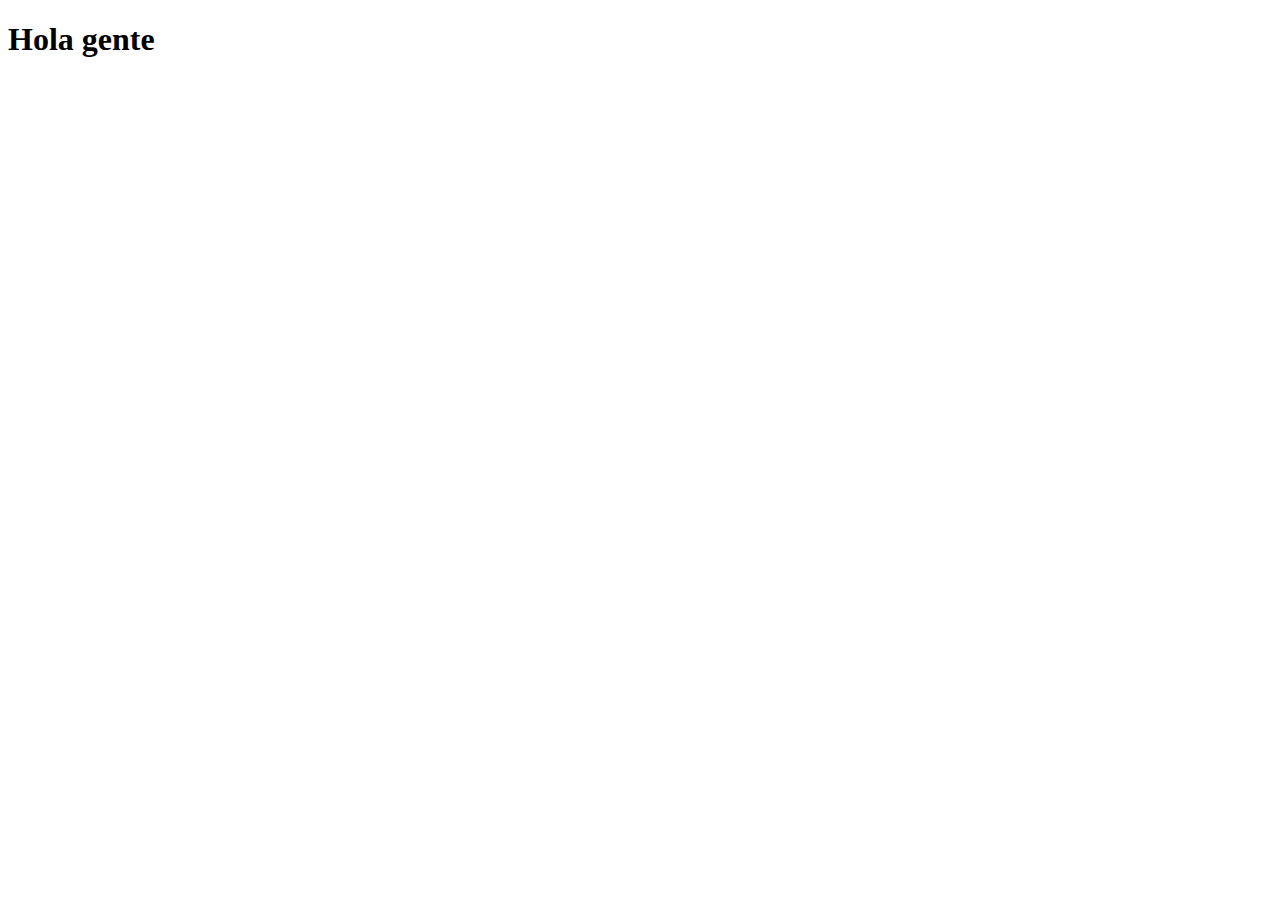
==== index.html @ 744706a2 "Primer commit" ====
<!DOCTYPE html>
<html lang="en">
<head>
    <meta charset="UTF-8">
    <meta http-equiv="X-UA-Compatible" content="IE=edge">
    <meta name="viewport" content="width=device-width, initial-scale=1.0">
    <title>Mlemo - Inicio</title>
    <link rel="stylesheet" href="./css/style.css">
    <link rel="shortcut icon" href="favicon.ico" type="image/x-icon">
</head>
<body>
    <h1>Hola gente</h1>
</body>
</html>
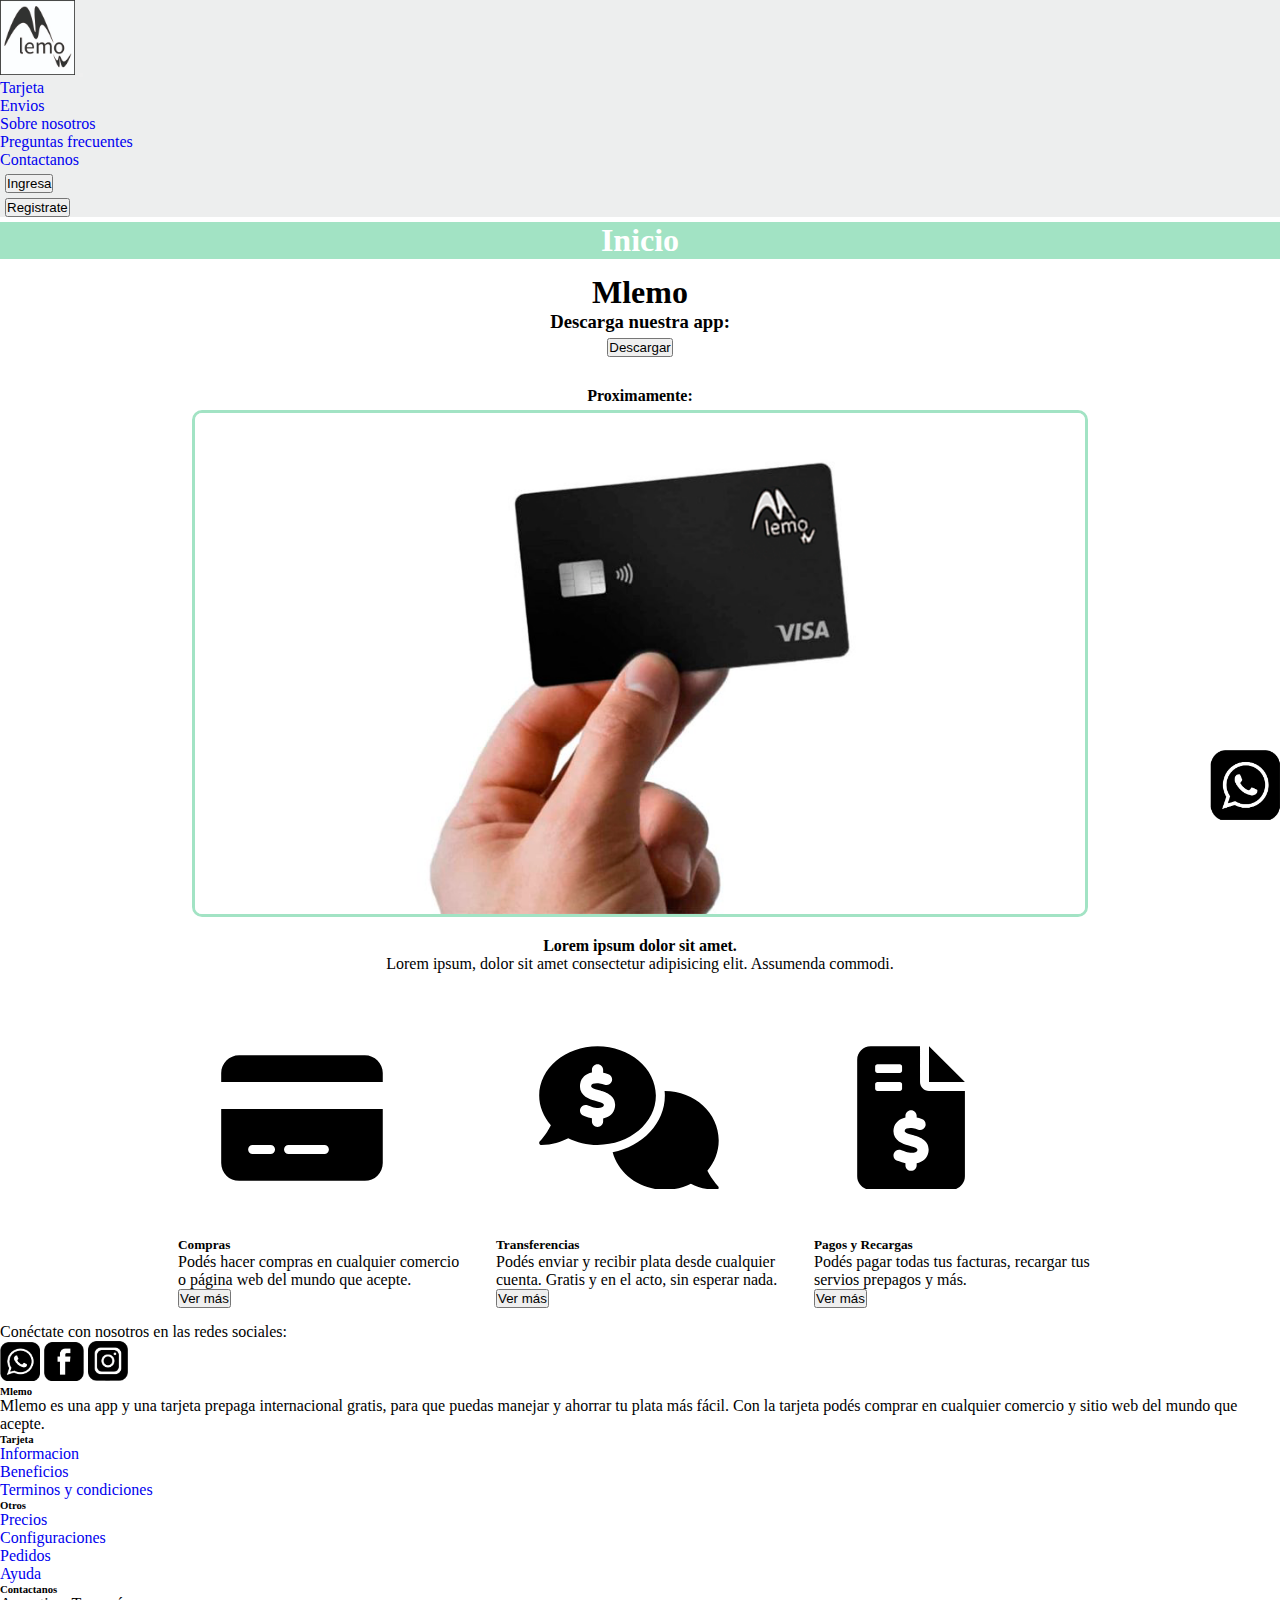
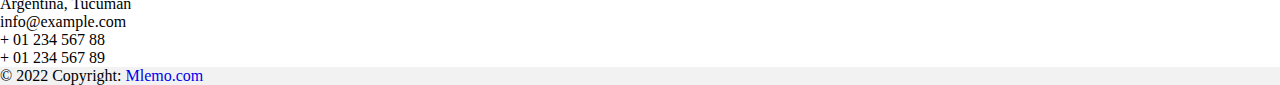
==== commit 3ffce513: "Terminando" ====
--- a/index.html
+++ b/index.html
@@ -6,9 +6,176 @@
     <meta name="viewport" content="width=device-width, initial-scale=1.0">
     <title>Mlemo - Inicio</title>
     <link rel="stylesheet" href="./css/style.css">
-    <link rel="shortcut icon" href="favicon.ico" type="image/x-icon">
-</head>
+    <link rel="shortcut icon" href="images/mlemo-logo.jpg" type="image/x-icon">
+    <link href="https://cdn.jsdelivr.net/npm/bootstrap@5.2.0/dist/css/bootstrap.min.css" rel="stylesheet" integrity="sha384-gH2yIJqKdNHPEq0n4Mqa/HGKIhSkIHeL5AyhkYV8i59U5AR6csBvApHHNl/vI1Bx" crossorigin="anonymous">
+    <link href="/your-path-to-fontawesome/css/all.css" rel="stylesheet">   
+  </head>
 <body>
-    <h1>Hola gente</h1>
+  <header>
+    <nav class="navbar navbar-expand-lg">
+      <div class="container-fluid">
+        <a class="navbar-brand" href="./index.html">
+          <img class="logo" src="./images/mlemo-logo.jpg" alt="logo">
+        </a>
+        <button class="navbar-toggler" type="button" data-bs-toggle="collapse" data-bs-target="#navbarSupportedContent" aria-controls="navbarSupportedContent" aria-expanded="false" aria-label="Toggle navigation">
+          <span class="navbar-toggler-icon"></span>
+        </button>
+        <div class="collapse navbar-collapse" id="navbarSupportedContent">
+          <ul class="navbar-nav me-auto mb-2 mb-lg-0">
+            <li class="nav-item">
+              <a class="nav-link active" aria-current="page" href="./pages/tarjeta.html">Tarjeta</a>
+            </li>
+            <li class="nav-item">
+              <a class="nav-link active" aria-current="page" href="./pages/envios.html">Envios</a>
+            </li>
+            <li class="nav-item">
+              <a class="nav-link active" aria-current="page" href="./pages/sobre-nosotros.html">Sobre nosotros</a>
+            </li>
+            <li class="nav-item">
+              <a class="nav-link active" aria-current="page" href="./pages/sobre-nosotros.html">Preguntas frecuentes</a>
+            </li>
+            <li class="nav-item">
+              <a class="nav-link active" aria-current="page" href="./pages/contactanos.html">Contactanos</a>
+            </li>
+          </ul>
+          <form class="d-flex">
+            <button class="btn btn-outline-success" type="submit">Ingresa</button>
+          </form>
+          <form class="d-flex">         
+            <button class="btn btn-outline-success" type="submit">Registrate</button>
+          </form>
+        </div>
+      </div>
+    </nav>
+  </header>
+    <section class="titulo1">
+      <h1>Inicio</h1>
+    </section>
+    <section class="section1">
+      <h1>Mlemo</h1>
+      <h3>Descarga nuestra app:</h3>
+      <form class="d-flex">
+        <button class="btn btn-outline-success" type="submit">Descargar</button>
+      </form>
+    </section>
+    <section class="section2">
+      <h4>Proximamente:</h4>
+      <img src="./images/tarjeta.png" class="tarjeta" alt="tarjeta">
+    </section>
+    <section class="section3">
+      <h4 class="texto1">Lorem ipsum dolor sit amet.</h4>
+      <p>Lorem ipsum, dolor sit amet consectetur adipisicing elit. Assumenda commodi.</p>
+    </section>
+    <section class="section4">
+      <div class="card" style="width: 18rem;">
+        <svg class="img2" xmlns="http://www.w3.org/2000/svg" viewBox="0 0 576 512"><!--! Font Awesome Pro 6.1.2 by @fontawesome - https://fontawesome.com License - https://fontawesome.com/license (Commercial License) Copyright 2022 Fonticons, Inc. --><path d="M512 32C547.3 32 576 60.65 576 96V128H0V96C0 60.65 28.65 32 64 32H512zM576 416C576 451.3 547.3 480 512 480H64C28.65 480 0 451.3 0 416V224H576V416zM112 352C103.2 352 96 359.2 96 368C96 376.8 103.2 384 112 384H176C184.8 384 192 376.8 192 368C192 359.2 184.8 352 176 352H112zM240 384H368C376.8 384 384 376.8 384 368C384 359.2 376.8 352 368 352H240C231.2 352 224 359.2 224 368C224 376.8 231.2 384 240 384z"/></svg>
+        <div class="card-body">
+          <h5 class="card-title">Compras</h5>
+          <p class="card-text">Podés hacer compras en cualquier comercio o página web del mundo que acepte.</p>
+          <button class="btn btn-outline-success" type="submit">Ver más</button>
+        </div>
+      </div>
+      <div class="card" style="width: 18rem;">
+        <svg class="img2" xmlns="http://www.w3.org/2000/svg" viewBox="0 0 640 512"><!--! Font Awesome Pro 6.1.2 by @fontawesome - https://fontawesome.com License - https://fontawesome.com/license (Commercial License) Copyright 2022 Fonticons, Inc. --><path d="M416 176C416 78.8 322.9 0 208 0S0 78.8 0 176c0 39.57 15.62 75.96 41.67 105.4c-16.39 32.76-39.23 57.32-39.59 57.68c-2.1 2.205-2.67 5.475-1.441 8.354C1.9 350.3 4.602 352 7.66 352c38.35 0 70.76-11.12 95.74-24.04C134.2 343.1 169.8 352 208 352C322.9 352 416 273.2 416 176zM269.8 218.3C266.2 239.2 250.4 252.1 228 257.7V268c0 11.03-8.953 20-20 20s-20-8.969-20-20V257.2c-8.682-1.922-17.3-4.723-25.06-7.512l-4.266-1.5C148.3 244.5 142.8 233.1 146.5 222.7c3.688-10.41 15.11-15.81 25.52-12.22l4.469 1.625c7.844 2.812 16.72 6 23.66 7.031C213.8 221.3 229 219.3 230.4 211.5C231.3 206.4 231.8 203.6 202.5 195.2L196.7 193.5c-17.33-5.094-57.92-17-50.52-59.84C149.8 112.8 165.6 98.76 188 93.99V84c0-11.03 8.953-20 20-20s20 8.969 20 20v10.63c5.453 1.195 11.34 2.789 18.56 5.273C257 103.5 262.5 114.9 258.9 125.4C255.3 135.8 243.8 141.3 233.4 137.7c-5.859-2.031-12-4-17.59-4.844C202.2 130.8 186.1 132.7 185.6 140.5C184.8 144.1 184.3 148.2 207.1 155.2L213.5 156.8C235.8 163.1 277.3 175 269.8 218.3zM599.6 443.7C624.8 413.9 640 376.6 640 336C640 238.8 554 160 448 160c-.3145 0-.6191 .041-.9336 .043C447.5 165.3 448 170.6 448 176c0 98.62-79.68 181.2-186.1 202.5C282.7 455.1 357.1 512 448 512c33.69 0 65.32-8.008 92.85-21.98C565.2 502 596.1 512 632.3 512c3.059 0 5.76-1.725 7.02-4.605c1.229-2.879 .6582-6.148-1.441-8.354C637.6 498.7 615.9 475.3 599.6 443.7z"/></svg>
+        <div class="card-body">
+          <h5 class="card-title">Transferencias</h5>
+          <p class="card-text">Podés enviar y recibir plata desde cualquier cuenta. Gratis y en el acto, sin esperar nada.</p>
+          <button class="btn btn-outline-success" type="submit">Ver más</button>
+        </div>
+      </div>
+      <div class="card" style="width: 18rem;">
+        <svg class="img2" xmlns="http://www.w3.org/2000/svg" viewBox="0 0 384 512"><!--! Font Awesome Pro 6.1.2 by @fontawesome - https://fontawesome.com License - https://fontawesome.com/license (Commercial License) Copyright 2022 Fonticons, Inc. --><path d="M384 128h-128V0L384 128zM256 160H384v304c0 26.51-21.49 48-48 48h-288C21.49 512 0 490.5 0 464v-416C0 21.49 21.49 0 48 0H224l.0039 128C224 145.7 238.3 160 256 160zM64 88C64 92.38 67.63 96 72 96h80C156.4 96 160 92.38 160 88v-16C160 67.63 156.4 64 152 64h-80C67.63 64 64 67.63 64 72V88zM72 160h80C156.4 160 160 156.4 160 152v-16C160 131.6 156.4 128 152 128h-80C67.63 128 64 131.6 64 136v16C64 156.4 67.63 160 72 160zM197.5 316.8L191.1 315.2C168.3 308.2 168.8 304.1 169.6 300.5c1.375-7.812 16.59-9.719 30.27-7.625c5.594 .8438 11.73 2.812 17.59 4.844c10.39 3.594 21.83-1.938 25.45-12.34c3.625-10.44-1.891-21.84-12.33-25.47c-7.219-2.484-13.11-4.078-18.56-5.273V248c0-11.03-8.953-20-20-20s-20 8.969-20 20v5.992C149.6 258.8 133.8 272.8 130.2 293.7c-7.406 42.84 33.19 54.75 50.52 59.84l5.812 1.688c29.28 8.375 28.8 11.19 27.92 16.28c-1.375 7.812-16.59 9.75-30.31 7.625c-6.938-1.031-15.81-4.219-23.66-7.031l-4.469-1.625c-10.41-3.594-21.83 1.812-25.52 12.22c-3.672 10.41 1.781 21.84 12.2 25.53l4.266 1.5c7.758 2.789 16.38 5.59 25.06 7.512V424c0 11.03 8.953 20 20 20s20-8.969 20-20v-6.254c22.36-4.793 38.21-18.53 41.83-39.43C261.3 335 219.8 323.1 197.5 316.8z"/></svg>
+        <div class="card-body">
+          <h5 class="card-title">Pagos y Recargas</h5>
+          <p class="card-text">Podés pagar todas tus facturas, recargar tus servios prepagos y más.</p>
+          <button class="btn btn-outline-success" type="submit">Ver más</button>
+        </div>
+      </div>
+    </section>
+    <div>
+      <a href="https://www.whatsapp.com/?lang=es">
+          <img class="wp" src="./images/logo-wp.png" alt="logo whatsapp">
+      </a>
+    </div>
+
+  <footer class="text-center text-lg-start bg-light text-muted">
+    <section class="d-flex justify-content-center justify-content-lg-between p-4 border-bottom">
+      <div class="me-5 d-none d-lg-block">
+        <span>Conéctate con nosotros en las redes sociales:</span>
+      </div>
+      <div>
+        <a href="https://www.whatsapp.com/" class="me-4 text-reset">
+          <img class="logo2" src="./images/logo-wp.png" alt="Whatssapp">
+        </a>
+        <a href="https://es-la.facebook.com/" class="me-4 text-reset">
+          <img class="logo2" src="./images/logo-facebook.png" alt="Facebook">
+        </a>
+        <a href="https://www.instagram.com/" class="me-4 text-reset">
+          <img class="logo2" src="./images/logo-instagram.jpg" alt="instagram">
+        </a>
+      </div>
+    </section>
+    <section class="">
+      <div class="container text-center text-md-start mt-5">
+        <div class="row mt-3">
+          <div class="col-md-3 col-lg-4 col-xl-3 mx-auto mb-4">
+            <h6 class="text-uppercase fw-bold mb-4">
+              <i class="fas fa-gem me-3"></i>Mlemo
+            </h6>
+            <p>
+              Mlemo es una app y una tarjeta prepaga internacional gratis, para que puedas manejar y ahorrar tu plata más fácil. Con la tarjeta podés comprar en cualquier comercio y sitio web del mundo que acepte.
+            </p>
+          </div>
+          <div class="col-md-2 col-lg-2 col-xl-2 mx-auto mb-4">
+            <h6 class="text-uppercase fw-bold mb-4">
+              Tarjeta
+            </h6>
+            <p>
+              <a href="#!" class="text-reset">Informacion</a>
+            </p>
+            <p>
+              <a href="#!" class="text-reset">Beneficios</a>
+            </p>
+            <p>
+              <a href="#!" class="text-reset">Terminos y condiciones</a>
+            </p>
+          </div>
+          <div class="col-md-3 col-lg-2 col-xl-2 mx-auto mb-4">
+            <h6 class="text-uppercase fw-bold mb-4">
+              Otros 
+            </h6>
+            <p>
+              <a href="#!" class="text-reset">Precios</a>
+            </p>
+            <p>
+              <a href="#!" class="text-reset">Configuraciones</a>
+            </p>
+            <p>
+              <a href="#!" class="text-reset">Pedidos</a>
+            </p>
+            <p>
+              <a href="#!" class="text-reset">Ayuda</a>
+            </p>
+          </div>
+          <div class="col-md-4 col-lg-3 col-xl-3 mx-auto mb-md-0 mb-4">
+            <!-- Links -->
+            <h6 class="text-uppercase fw-bold mb-4">Contactanos</h6>
+            <p><i class="fas fa-home me-3"></i>Argentina, Tucumán</p>
+            <p>
+              <i class="fas fa-envelope me-3"></i>
+              info@example.com
+            </p>
+            <p><i class="fas fa-phone me-3"></i> + 01 234 567 88</p>
+            <p><i class="fas fa-print me-3"></i> + 01 234 567 89</p>
+          </div>
+        </div>
+      </div>
+    </section>
+    <div class="text-center p-4" style="background-color: rgba(0, 0, 0, 0.05);">
+      © 2022 Copyright:
+      <a class="text-reset fw-bold" href="https://mleom1.github.io/proyecto-medina-leonardo/">Mlemo.com</a>
+    </div>
+  </footer>
+  <script src="https://cdn.jsdelivr.net/npm/bootstrap@5.2.0/dist/js/bootstrap.bundle.min.js" integrity="sha384-A3rJD856KowSb7dwlZdYEkO39Gagi7vIsF0jrRAoQmDKKtQBHUuLZ9AsSv4jD4Xa" crossorigin="anonymous"></script>
 </body>
 </html>--- a/css/style.css
+++ b/css/style.css
@@ -0,0 +1,95 @@
+* {
+  box-sizing: border-box;
+  margin: 0;
+  padding: 0;
+  text-decoration: none; }
+
+header .navbar {
+  background-color: #edeeee; }
+  header .navbar .logo {
+    height: 75px; }
+
+header div ul li .nav-link:hover {
+  background-color: #a2e3c4; }
+
+header .d-flex {
+  margin: 5px 5px 5px 5px; }
+
+.titulo1 {
+  display: flex;
+  flex-direction: column;
+  align-items: center;
+  background-color: #a2e3c4;
+  color: white; }
+
+.section1 {
+  display: flex;
+  flex-direction: column;
+  align-items: center;
+  margin-bottom: 25px;
+  margin-top: 15px; }
+  .section1 form {
+    margin: 5px 5px 5px 5px; }
+
+.section2 {
+  display: flex;
+  height: auto;
+  width: 100%;
+  justify-content: center;
+  align-items: center;
+  flex-wrap: nowrap;
+  flex-direction: column; }
+  .section2 .tarjeta {
+    width: 70%;
+    margin: 5px;
+    border: #a2e3c4 solid 3px;
+    border-radius: 10px;
+    transition: transform .1s; }
+    .section2 .tarjeta:hover {
+      transform: scale(0.95); }
+
+.section3 {
+  display: flex;
+  flex-direction: column;
+  align-items: center;
+  align-content: space-between;
+  justify-content: center;
+  margin: 15px; }
+  .section3 .texto1 {
+    display: flex; }
+
+.section4 {
+  display: flex;
+  justify-content: center;
+  align-items: center; }
+  .section4 .card {
+    margin: 15px;
+    height: auto; }
+    .section4 .card:hover {
+      transform: scale(1.05); }
+    .section4 .card .img2 {
+      padding: 15%;
+      height: 230px;
+      color: blue; }
+      .section4 .card .img2:hover {
+        background-color: #a2e3c4; }
+
+.wp {
+  width: 70px;
+  height: 70px;
+  position: fixed;
+  top: 750px;
+  right: 0%; }
+
+footer section div .logo2 {
+  width: 40px;
+  text-decoration: none; }
+
+@media (max-width: 580px) {
+  .section3 {
+    display: flex;
+    flex-direction: column;
+    flex-wrap: wrap;
+    justify-content: center;
+    align-content: center;
+    align-items: center; } }
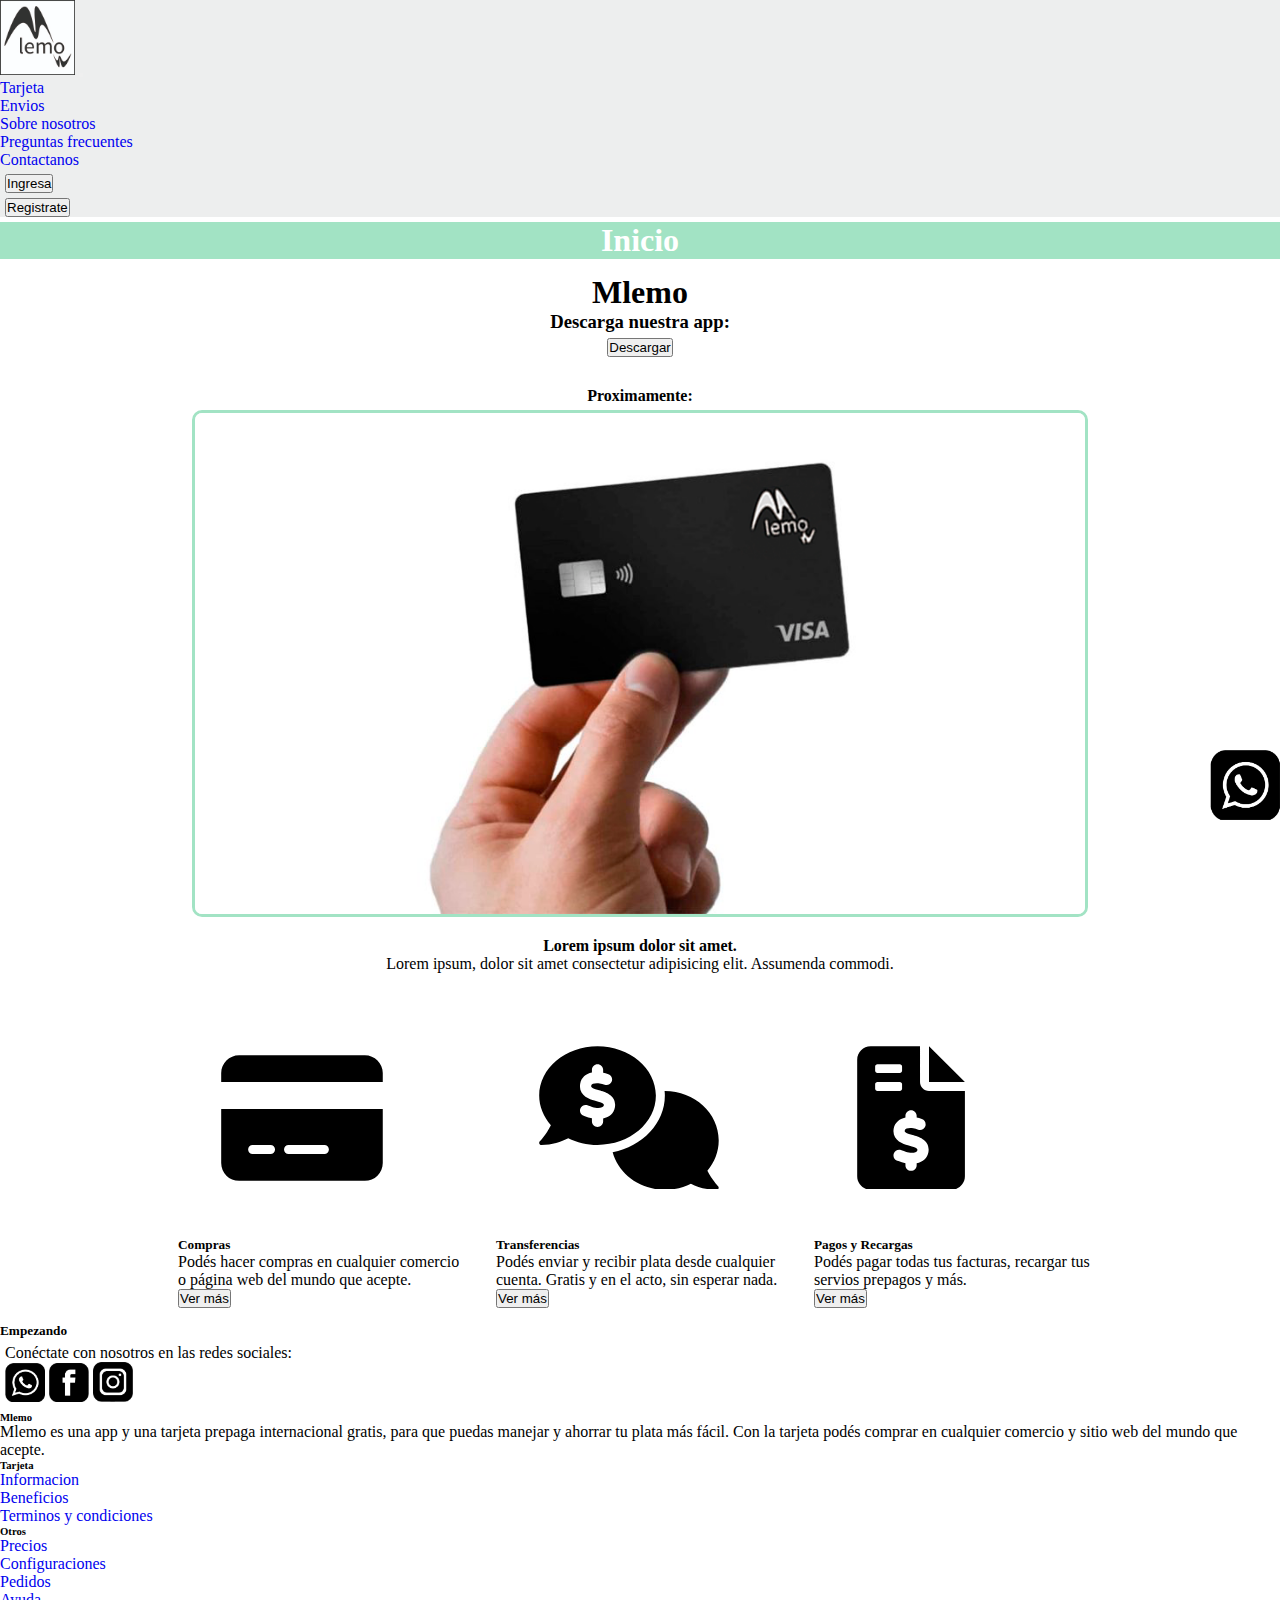
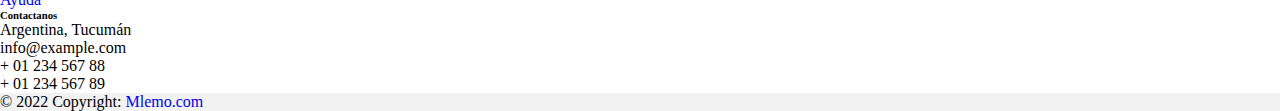
==== commit 96807615: "Empezando sass 2" ====
--- a/index.html
+++ b/index.html
@@ -97,7 +97,9 @@
           <img class="wp" src="./images/logo-wp.png" alt="logo whatsapp">
       </a>
     </div>
-
+    <section>
+      <h5>Empezando</h5>
+    </section>
   <footer class="text-center text-lg-start bg-light text-muted">
     <section class="d-flex justify-content-center justify-content-lg-between p-4 border-bottom">
       <div class="me-5 d-none d-lg-block">
--- a/css/style.css
+++ b/css/style.css
@@ -21,6 +21,14 @@
   align-items: center;
   background-color: #a2e3c4;
   color: white; }
+
+section form .formulario {
+  display: flex;
+  flex-direction: column;
+  justify-content: center;
+  align-items: center;
+  align-content: center;
+  margin: 10px; }
 
 .section1 {
   display: flex;
@@ -81,6 +89,17 @@
   top: 750px;
   right: 0%; }
 
+.d-flex {
+  margin: 5px 5px 5px 5px; }
+
+.formulario {
+  display: flex;
+  flex-direction: column;
+  justify-content: center;
+  align-items: center;
+  align-content: center;
+  margin: 10px; }
+
 footer section div .logo2 {
   width: 40px;
   text-decoration: none; }
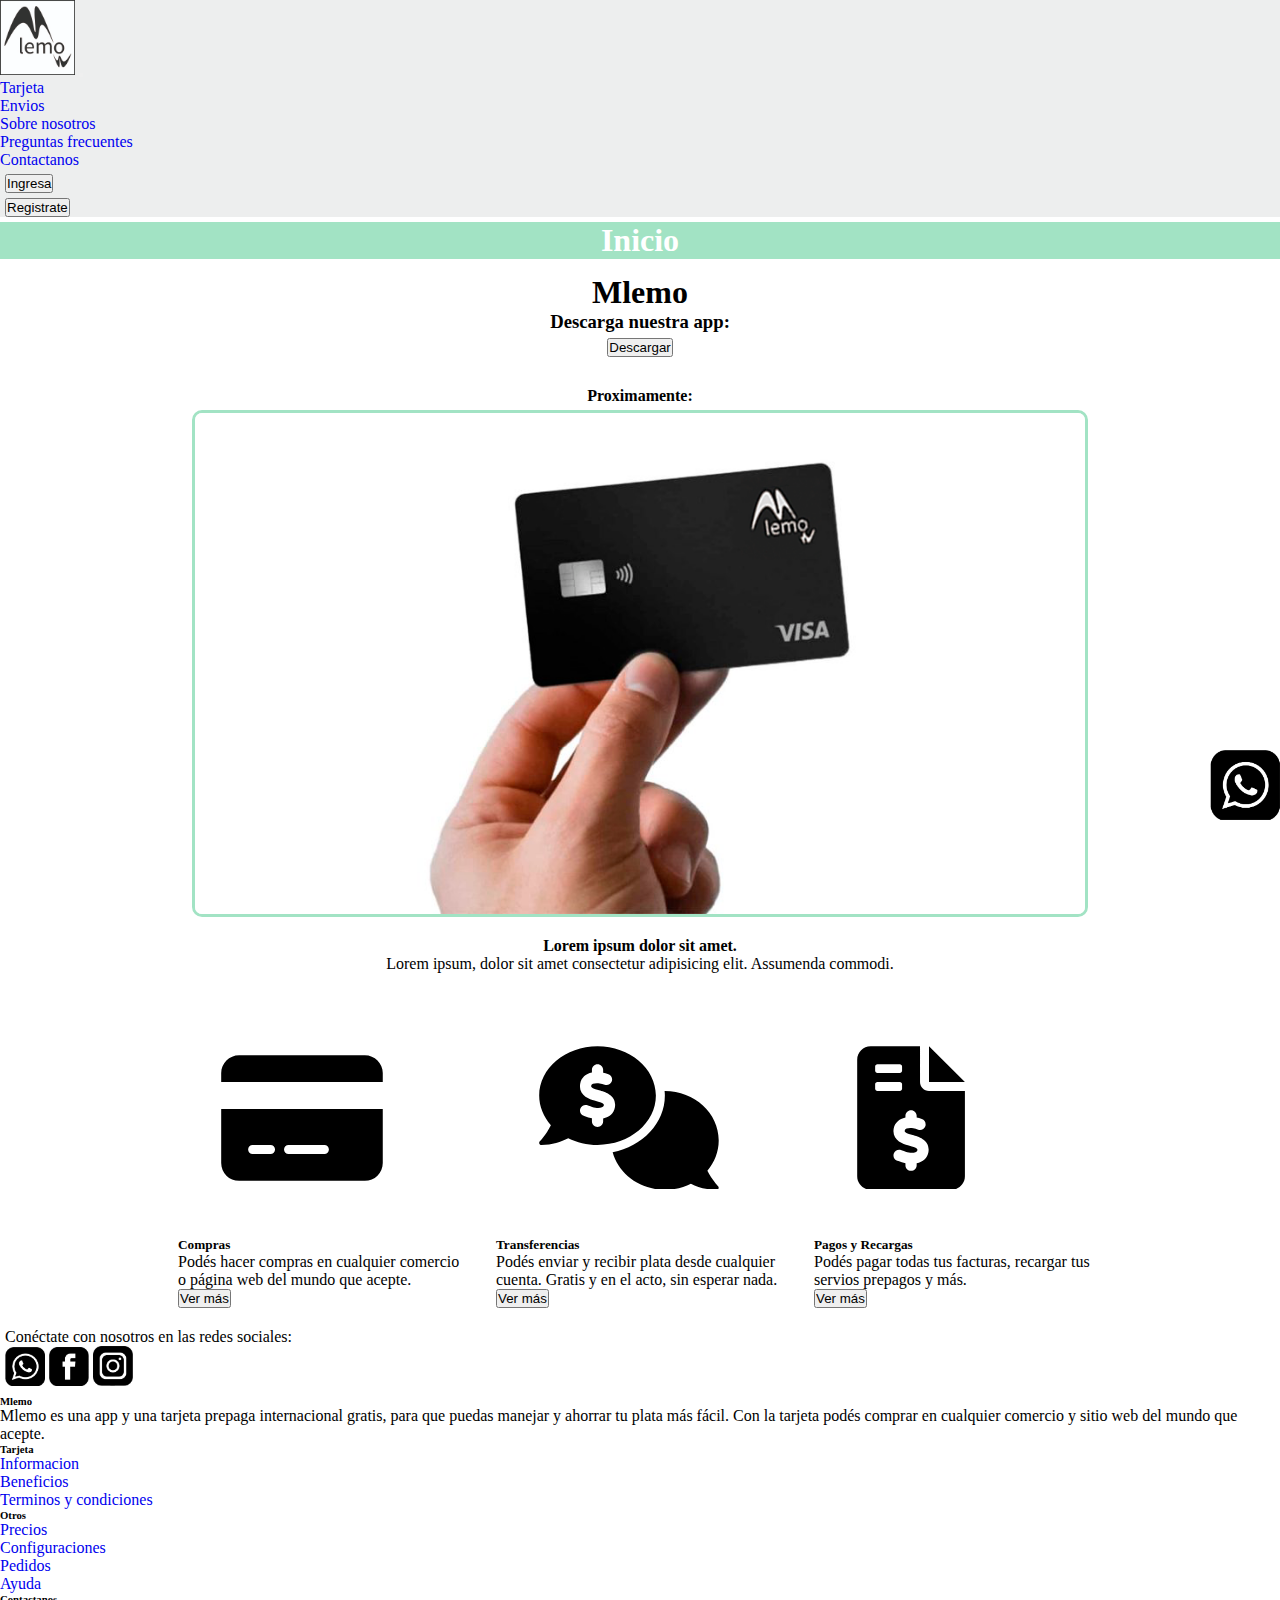
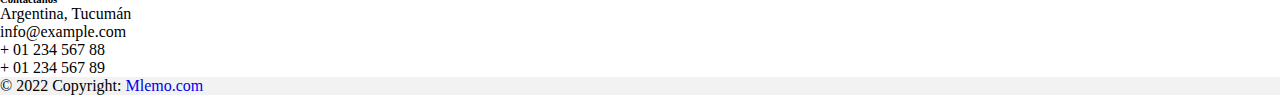
==== commit 4af4768e: "Terminado segundo desafio sass" ====
--- a/index.html
+++ b/index.html
@@ -4,6 +4,10 @@
     <meta charset="UTF-8">
     <meta http-equiv="X-UA-Compatible" content="IE=edge">
     <meta name="viewport" content="width=device-width, initial-scale=1.0">
+    <!--Keywords-->
+    <meta name="Keywords" content="tarjeta, virtual, transferencia, compras, gratis">
+    <!--Description-->
+    <meta name="description" content="Mlemo es una App que te Brinda una Tarjeta Prepaga Internacional. Podés Usarla para Pagar tus Cuentas, Comprar en Internet y Comercios, y Mucho Más.">
     <title>Mlemo - Inicio</title>
     <link rel="stylesheet" href="./css/style.css">
     <link rel="shortcut icon" href="images/mlemo-logo.jpg" type="image/x-icon">
@@ -97,9 +101,6 @@
           <img class="wp" src="./images/logo-wp.png" alt="logo whatsapp">
       </a>
     </div>
-    <section>
-      <h5>Empezando</h5>
-    </section>
   <footer class="text-center text-lg-start bg-light text-muted">
     <section class="d-flex justify-content-center justify-content-lg-between p-4 border-bottom">
       <div class="me-5 d-none d-lg-block">
--- a/css/style.css
+++ b/css/style.css
@@ -1,3 +1,5 @@
+@import url("https://fonts.googleapis.com/css2?family=Kanit:wght@300;400;700&display=swap");
+@import url("https://fonts.googleapis.com/css2?family=Anek+Telugu:wght@300;400;700&display=swap");
 * {
   box-sizing: border-box;
   margin: 0;
@@ -77,8 +79,7 @@
       transform: scale(1.05); }
     .section4 .card .img2 {
       padding: 15%;
-      height: 230px;
-      color: blue; }
+      height: 230px; }
       .section4 .card .img2:hover {
         background-color: #a2e3c4; }
 
